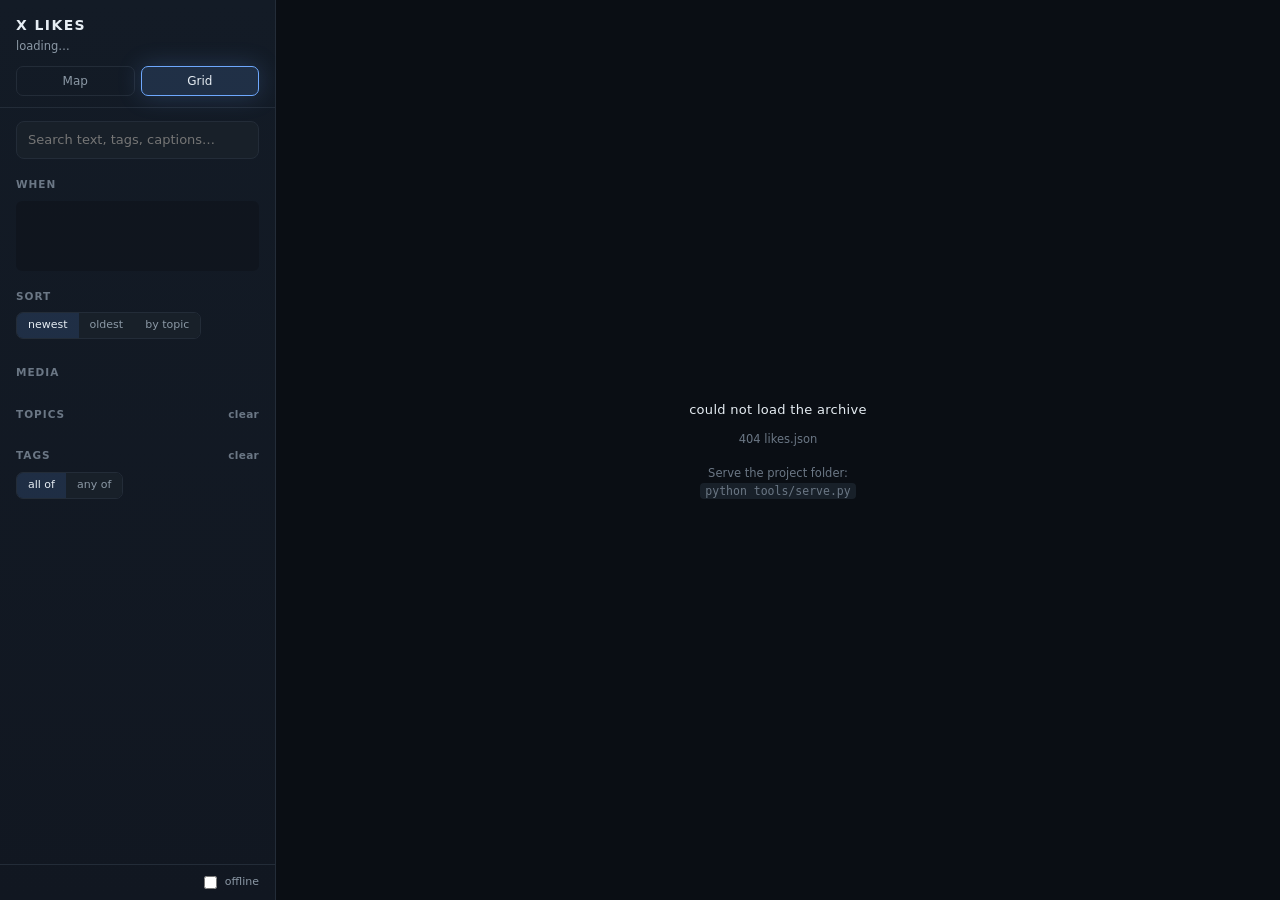
==== likes-viewer/grid.html @ c7ec0af4 "Tooling for scraping, embedding and browsing an X likes archive A Tampermonkey userscript pulls like" ====
<!doctype html>
<html lang="en">
<head>
<meta charset="utf-8">
<meta name="viewport" content="width=device-width, initial-scale=1">
<title>X Likes — Grid</title>
<link rel="stylesheet" href="style.css">
</head>
<body>
<div class="app">
  <aside class="side">
    <header>
      <h1>X Likes</h1>
      <div class="sub" id="sub">loading…</div>
      <nav class="views">
        <a href="index.html" id="toMap">Map</a>
        <a href="grid.html" class="on">Grid</a>
      </nav>
    </header>
    <div class="scroll">
      <input class="search" id="q" type="search" placeholder="Search text, tags, captions…">

      <div class="group" id="lassoGroup" hidden>
        <div class="lasso-chip">
          <span id="lassoCount"></span>
          <a href="index.html" id="lassoMap">see on map</a>
          <button id="lassoClear" title="Clear selection">&times;</button>
        </div>
      </div>

      <div class="group">
        <h2>When</h2>
        <canvas class="timeline" id="timeline"></canvas>
      </div>

      <div class="group">
        <h2>Sort</h2>
        <div class="mode" id="sort">
          <button data-s="new" class="on">newest</button>
          <button data-s="old">oldest</button>
          <button data-s="topic">by topic</button>
        </div>
      </div>

      <div class="group">
        <h2>Media</h2>
        <div class="chips" id="kinds"></div>
      </div>

      <div class="group" id="catGroup" hidden>
        <h2>Categories <button data-clear="cats">clear</button></h2>
        <div class="chips" id="cats"></div>
      </div>

      <div class="group" id="clusterGroup">
        <h2>Topics <button data-clear="clusters">clear</button></h2>
        <div class="clist" id="clusters"></div>
      </div>

      <div class="group">
        <h2>Tags <button data-clear="tags">clear</button></h2>
        <div class="mode" id="tagMode">
          <button data-m="and" class="on">all of</button>
          <button data-m="or">any of</button>
        </div>
        <div class="chips" id="tags"></div>
      </div>
    </div>
    <div class="foot">
      <span id="count"></span>
      <button class="linky" id="clearAll" hidden>clear all</button>
      <label><input type="checkbox" id="offline"> offline</label>
    </div>
  </aside>

  <main class="gridwrap" id="wrap">
    <div class="masonry" id="masonry"></div>
    <div class="sentinel" id="sentinel"></div>
    <div class="loading" id="loading">
      <div class="lstage" id="lstage">reading likes.json</div>
      <div class="bar"><i id="prog"></i></div>
      <div class="lsub" id="lsub"></div>
    </div>
  </main>
</div>

<script src="likes-core.js"></script>
<script src="timeline.js"></script>
<script>
(function () {
  'use strict';

  var PAGE = 120;
  var masonry = document.getElementById('masonry');
  var wrap = document.getElementById('wrap');
  var shown = [], drawn = 0, sortMode = 'new', timeline = null;

  var stageNames = {
    likes: 'reading likes.json',
    graph: 'reading the topic graph',
    labels: 'reading labels'
  };

  function onProgress(p) {
    document.getElementById('lstage').textContent = stageNames[p.stage] || p.stage;
    var bar = document.querySelector('.loading .bar');
    var known = p.total > 1;
    bar.classList.toggle('indet', !known);
    document.getElementById('prog').style.width =
      known ? Math.min(100, p.loaded / p.total * 100).toFixed(1) + '%' : '';
    document.getElementById('lsub').textContent =
      known ? (p.loaded / 1048576).toFixed(1) + ' / ' +
              (p.total / 1048576).toFixed(1) + ' MB' : '';
  }

  XL.load(onProgress).then(function (state) {
    document.getElementById('sub').textContent =
      XL.fmtCount(state.posts.length) + ' posts' +
      (state.labelled ? ' · labelled' : state.graph ? ' · clustered' : '');
    buildSidebar(state);
    layout();
    document.getElementById('loading').classList.add('hide');
    apply();
    var id = XL.state.restore.post;
    if (id && state.byId[id]) open(state.byId[id]);
  }).catch(function (e) {
    document.getElementById('loading').innerHTML =
      '<div class="lstage">could not load the archive</div>' +
      '<div class="lsub">' + e.message + '<br><br>Serve the project folder:' +
      '<br><code>python tools/serve.py</code></div>';
  });

  function layout() {
    masonry.style.columnCount =
      Math.max(2, Math.min(6, Math.round(wrap.clientWidth / 230)));
  }
  window.addEventListener('resize', layout);

  /* ---------------------------------------------------------------- cards */

  function card(post) {
    var el = document.createElement('div');
    el.className = 'card' + (post.kind === 'text' ? ' text' : '');
    if (post.kind !== 'text') {
      var shot = document.createElement('div');
      shot.className = 'shot skel';
      // Exact aspect from dims.json, so the column never reflows on load.
      shot.style.aspectRatio = post.w ? post.w + ' / ' + post.h : '1';
      var img = document.createElement('img');
      img.alt = '';
      img.loading = 'lazy';
      shot.appendChild(img);
      observer.observe(shot);
      pending.set(shot, { post: post, img: img });
      el.appendChild(shot);
      if (post.kind === 'video') {
        var b = document.createElement('span');
        b.className = 'play';
        b.textContent = '▶';
        el.appendChild(b);
      }
    }
    var cap = document.createElement('div');
    cap.className = 'cap';
    var who = document.createElement('b');
    who.textContent = '@' + (post.handle || 'unknown');
    cap.appendChild(who);
    var t = post.text || post.caption || '';
    if (t) {
      cap.appendChild(document.createTextNode(' ' +
        (t.length > 150 ? t.slice(0, 150) + '…' : t)));
    }
    el.appendChild(cap);
    el.onclick = function () { open(post); };
    return el;
  }

  var pending = new WeakMap();
  var observer = new IntersectionObserver(function (entries) {
    entries.forEach(function (en) {
      if (!en.isIntersecting) return;
      var shot = en.target, job = pending.get(shot);
      observer.unobserve(shot);
      if (!job) return;
      XL.thumb(job.post, function (loaded) {
        shot.classList.remove('skel');
        if (loaded) {
          job.img.src = loaded.src;
          job.img.classList.add('on');
        } else {
          shot.classList.add('blank');
        }
      });
    });
  }, { root: wrap, rootMargin: '700px 0px' });

  function draw(n) {
    var frag = document.createDocumentFragment();
    var end = Math.min(shown.length, drawn + n);
    for (var i = drawn; i < end; i++) frag.appendChild(card(shown[i]));
    masonry.appendChild(frag);
    drawn = end;
  }

  var sentinel = new IntersectionObserver(function (e) {
    if (e[0].isIntersecting && drawn < shown.length) draw(PAGE);
  }, { root: wrap, rootMargin: '900px 0px' });
  sentinel.observe(document.getElementById('sentinel'));

  function open(post) {
    XL.open(post, function (dir, current) {
      if (!shown.length) return;
      // A post reached through "more like this" may sit outside the current
      // filter; step from the start of the list rather than going dead.
      var i = shown.indexOf(current);
      open(i === -1 ? shown[dir > 0 ? 0 : shown.length - 1]
                    : shown[(i + dir + shown.length) % shown.length]);
    });
  }

  /* --------------------------------------------------------------- filter */

  function apply() {
    shown = XL.state.posts.filter(XL.matches);
    if (sortMode === 'new') {
      shown.sort(function (a, b) { return b.t - a.t; });
    } else if (sortMode === 'old') {
      shown.sort(function (a, b) { return a.t - b.t; });
    } else {
      shown.sort(function (a, b) {
        return (a.cluster - b.cluster) || (b.t - a.t);
      });
    }
    document.getElementById('count').textContent =
      XL.filterActive()
        ? XL.fmtCount(shown.length) + ' of ' + XL.fmtCount(XL.state.posts.length)
        : XL.fmtCount(XL.state.posts.length) + ' posts';
    document.getElementById('clearAll').hidden = !XL.filterActive();
    syncLasso();
    if (timeline) timeline.update(shown);
    XL.url.write();
    masonry.innerHTML = '';
    drawn = 0;
    XL.cancelPending();
    wrap.scrollTop = 0;
    draw(PAGE);
  }

  function syncLasso() {
    var g = document.getElementById('lassoGroup');
    var on = !!XL.filter.lasso;
    g.hidden = !on;
    if (on) {
      document.getElementById('lassoCount').textContent =
        XL.fmtCount(XL.filter.lasso.size) + ' selected';
    }
  }

  document.getElementById('lassoClear').onclick = function () {
    XL.setLasso(null);
    apply();
  };

  // Resolved on click, not on render: the hash is written on a debounce, so a
  // href built during apply() would still be missing the selection key.
  document.getElementById('lassoMap').onclick = function (e) {
    e.preventDefault();
    location.href = XL.url.link('index.html');
  };

  /* -------------------------------------------------------------- sidebar */

  function chip(label, n) {
    var el = document.createElement('button');
    el.className = 'chip';
    el.textContent = label;
    if (n !== undefined) {
      var s = document.createElement('span');
      s.className = 'n';
      s.textContent = n;
      el.appendChild(s);
    }
    return el;
  }

  function buildSidebar(state) {
    [['image', 'images'], ['video', 'videos'], ['text', 'text only']]
      .forEach(function (k) {
        var n = state.posts.filter(function (p) { return p.kind === k[0]; }).length;
        var el = chip(k[1], n);
        if (XL.filter.kinds.indexOf(k[0]) !== -1) el.classList.add('on');
        el.onclick = function () {
          XL.toggle(XL.filter.kinds, k[0]);
          el.classList.toggle('on');
          apply();
        };
        document.getElementById('kinds').appendChild(el);
      });

    if (state.categories.length) {
      document.getElementById('catGroup').hidden = false;
      state.categories.forEach(function (c) {
        var el = chip(c.name, c.count);
        if (XL.filter.categories.indexOf(c.name) !== -1) el.classList.add('on');
        el.onclick = function () {
          XL.toggle(XL.filter.categories, c.name);
          el.classList.toggle('on');
          apply();
        };
        document.getElementById('cats').appendChild(el);
      });
    }

    if (!state.clusters.length) document.getElementById('clusterGroup').hidden = true;
    state.clusters.slice().sort(function (a, b) { return b.size - a.size; })
      .forEach(function (c) {
        if (!c.size) return;
        var row = document.createElement('div');
        row.className = 'crow';
        row.innerHTML = '<span class="dot" style="background:' + c.color + '"></span>' +
                        '<span class="nm"></span><span class="n">' + c.size + '</span>';
        row.querySelector('.nm').textContent = c.name;
        row.title = (c.tags || []).join(', ');
        if (XL.filter.clusters.indexOf(c.id) !== -1) row.classList.add('on');
        row.onclick = function () {
          XL.toggle(XL.filter.clusters, c.id);
          row.classList.toggle('on');
          apply();
        };
        document.getElementById('clusters').appendChild(row);
      });

    state.tagList.slice(0, 60).forEach(function (t) {
      var el = chip(t.tag, t.count);
      if (XL.filter.tags.indexOf(t.tag) !== -1) el.classList.add('on');
      el.onclick = function () {
        XL.toggle(XL.filter.tags, t.tag);
        el.classList.toggle('on');
        apply();
      };
      document.getElementById('tags').appendChild(el);
    });

    document.querySelectorAll('#tagMode button').forEach(function (b) {
      b.classList.toggle('on', b.dataset.m === XL.filter.tagMode);
      b.onclick = function () {
        document.querySelectorAll('#tagMode button').forEach(function (o) {
          o.classList.toggle('on', o === b);
        });
        XL.filter.tagMode = b.dataset.m;
        apply();
      };
    });

    document.querySelectorAll('#sort button').forEach(function (b) {
      b.onclick = function () {
        document.querySelectorAll('#sort button').forEach(function (o) {
          o.classList.toggle('on', o === b);
        });
        sortMode = b.dataset.s;
        apply();
      };
    });

    document.querySelectorAll('[data-clear]').forEach(function (btn) {
      btn.onclick = function () {
        ({ cats: XL.filter.categories, clusters: XL.filter.clusters,
           tags: XL.filter.tags })[btn.dataset.clear].length = 0;
        syncChips();
        apply();
      };
    });

    document.getElementById('clearAll').onclick = clearEverything;

    var q = document.getElementById('q'), t;
    q.value = XL.filter.query;
    q.oninput = function () {
      clearTimeout(t);
      t = setTimeout(function () { XL.filter.query = q.value; apply(); }, 160);
    };

    var off = document.getElementById('offline');
    off.checked = XL.state.offline;
    off.onchange = function () { XL.setOffline(off.checked); apply(); };

    timeline = XLTimeline.create({
      canvas: document.getElementById('timeline'),
      onChange: function (r) { XL.filter.range = r; apply(); }
    });
    timeline.build(state.posts);
    if (XL.filter.range) timeline.setRange(XL.filter.range);

    XL.shortcuts({ search: q, clear: clearEverything });

    document.getElementById('toMap').onclick = function (e) {
      e.preventDefault();
      location.href = XL.url.link('index.html');
    };
  }

  function clearEverything() {
    XL.clearAll();
    document.getElementById('q').value = '';
    if (timeline) timeline.setRange(null);
    syncChips();
    apply();
  }

  function syncChips() {
    var kindMap = { images: 'image', videos: 'video', 'text only': 'text' };
    document.querySelectorAll('#cats .chip').forEach(function (el) {
      el.classList.toggle('on',
        XL.filter.categories.indexOf(el.firstChild.nodeValue) !== -1);
    });
    document.querySelectorAll('#tags .chip').forEach(function (el) {
      el.classList.toggle('on',
        XL.filter.tags.indexOf(el.firstChild.nodeValue) !== -1);
    });
    document.querySelectorAll('#kinds .chip').forEach(function (el) {
      el.classList.toggle('on',
        XL.filter.kinds.indexOf(kindMap[el.firstChild.nodeValue]) !== -1);
    });
    var sorted = XL.state.clusters.slice()
      .sort(function (a, b) { return b.size - a.size; })
      .filter(function (c) { return c.size; });
    document.querySelectorAll('#clusters .crow').forEach(function (row, i) {
      if (sorted[i]) {
        row.classList.toggle('on', XL.filter.clusters.indexOf(sorted[i].id) !== -1);
      }
    });
  }
})();
</script>
</body>
</html>
---- likes-viewer/style.css ----
:root {
  --bg: #0a0e14;
  --panel: #111721;
  --panel-2: #182029;
  --line: #232c38;
  --ink: #e6edf3;
  --ink-dim: #8b98a5;
  --ink-faint: #6b7785;
  --accent: #6ea8fe;
  --accent-2: #9ccbff;
  --accent-soft: rgba(110, 168, 254, .15);
  --glow: 0 0 24px rgba(110, 168, 254, .22);
}

* { box-sizing: border-box; }

html, body {
  height: 100%;
  margin: 0;
  background: var(--bg);
  color: var(--ink);
  font: 13px/1.5 "Segoe UI", system-ui, -apple-system, sans-serif;
  overflow: hidden;
}

body.xl-locked { overflow: hidden; }

a { color: var(--accent); text-decoration: none; }
a:hover { text-decoration: underline; }
button, input, select { font: inherit; color: inherit; }
code {
  background: var(--panel-2);
  padding: 1px 5px;
  border-radius: 4px;
  font-size: 11.5px;
}

/* ------------------------------------------------------------- layout */

.app {
  display: grid;
  grid-template-columns: 276px 1fr;
  height: 100vh;
}

.side {
  background: linear-gradient(180deg, #131b26, var(--panel));
  border-right: 1px solid var(--line);
  display: flex;
  flex-direction: column;
  min-height: 0;
}

.side header { padding: 15px 16px 11px; border-bottom: 1px solid var(--line); }

.side h1 {
  margin: 0 0 2px;
  font-size: 14px;
  font-weight: 600;
  letter-spacing: 1.4px;
  text-transform: uppercase;
}

.side .sub { color: var(--ink-dim); font-size: 11.5px; }

.side .scroll {
  overflow-y: auto;
  padding: 13px 16px 26px;
  flex: 1;
  min-height: 0;
  scrollbar-width: thin;
  scrollbar-color: var(--line) transparent;
}

.views { display: flex; gap: 6px; margin-top: 11px; }

.views a {
  flex: 1;
  text-align: center;
  padding: 5px 0;
  border: 1px solid var(--line);
  border-radius: 7px;
  color: var(--ink-dim);
  font-size: 12px;
  transition: .15s;
}

.views a.on {
  background: var(--accent-soft);
  border-color: var(--accent);
  color: var(--ink);
  box-shadow: var(--glow);
}

.views a:hover { text-decoration: none; color: var(--ink); }

/* ------------------------------------------------------------ controls */

.search {
  width: 100%;
  padding: 8px 11px;
  background: var(--panel-2);
  border: 1px solid var(--line);
  border-radius: 8px;
  outline: none;
  transition: .15s;
}

.search:focus { border-color: var(--accent); box-shadow: var(--glow); }

.group { margin-top: 18px; }

.group h2 {
  margin: 0 0 8px;
  font-size: 10.5px;
  text-transform: uppercase;
  letter-spacing: 1px;
  color: var(--ink-faint);
  display: flex;
  justify-content: space-between;
  align-items: center;
}

.group h2 button {
  background: none;
  border: 0;
  color: var(--ink-faint);
  cursor: pointer;
  font-size: 10.5px;
  letter-spacing: .3px;
  text-transform: none;
  padding: 0;
}

.group h2 button:hover { color: var(--accent); }

.chips { display: flex; flex-wrap: wrap; gap: 5px; }

.chip {
  padding: 3px 9px;
  border: 1px solid var(--line);
  border-radius: 999px;
  background: var(--panel-2);
  color: var(--ink-dim);
  cursor: pointer;
  font-size: 11.5px;
  white-space: nowrap;
  transition: .13s;
}

.chip:hover { color: var(--ink); border-color: #3a4553; }

.chip.on {
  background: var(--accent-soft);
  border-color: var(--accent);
  color: var(--ink);
  box-shadow: var(--glow);
}

.chip .n { opacity: .5; margin-left: 5px; font-size: 10.5px; }

.mode {
  display: inline-flex;
  border: 1px solid var(--line);
  border-radius: 7px;
  overflow: hidden;
  margin-bottom: 8px;
}

.mode button {
  background: var(--panel-2);
  border: 0;
  padding: 4px 11px;
  cursor: pointer;
  color: var(--ink-dim);
  font-size: 11px;
}

.mode button.on { background: var(--accent-soft); color: var(--ink); }

.clist { display: flex; flex-direction: column; gap: 2px; }

.crow {
  display: flex;
  align-items: center;
  gap: 8px;
  padding: 4px 7px;
  border-radius: 6px;
  cursor: pointer;
  color: var(--ink-dim);
  transition: .13s;
}

.crow:hover { background: var(--panel-2); color: var(--ink); }
.crow.on { background: var(--accent-soft); color: var(--ink); }

.crow .dot {
  width: 9px;
  height: 9px;
  border-radius: 50%;
  flex: none;
  box-shadow: 0 0 8px currentColor;
}

.crow .nm { flex: 1; overflow: hidden; text-overflow: ellipsis; white-space: nowrap; }
.crow .n { opacity: .45; font-size: 11px; }

.lasso-chip {
  display: flex;
  align-items: center;
  gap: 8px;
  padding: 6px 9px;
  border: 1px solid var(--accent);
  background: var(--accent-soft);
  border-radius: 8px;
  font-size: 11.5px;
  box-shadow: var(--glow);
}

.lasso-chip span { flex: 1; }
.lasso-chip button {
  background: none;
  border: 0;
  color: var(--ink-dim);
  cursor: pointer;
  font-size: 15px;
  line-height: 1;
  padding: 0;
}
.lasso-chip button:hover { color: var(--ink); }

.timeline {
  width: 100%;
  height: 70px;
  display: block;
  cursor: crosshair;
  border-radius: 6px;
  background: rgba(0, 0, 0, .18);
}

.foot {
  padding: 8px 16px;
  border-top: 1px solid var(--line);
  color: var(--ink-dim);
  font-size: 11px;
  display: flex;
  justify-content: space-between;
  align-items: center;
  gap: 8px;
}

.foot label { display: flex; align-items: center; gap: 5px; cursor: pointer; }

.linky {
  background: none;
  border: 0;
  color: var(--accent);
  cursor: pointer;
  font-size: 11px;
  padding: 0;
}

/* ---------------------------------------------------------------- map */

.stage { position: relative; min-width: 0; }

/* the GL canvas and the 2D text overlay are stacked exactly on top of one
   another; only the lower one takes pointer events */
.stage canvas { position: absolute; inset: 0; width: 100%; height: 100%; }
canvas#ov { pointer-events: none; }
canvas#cv { display: block; cursor: grab; }
canvas#cv.dragging { cursor: grabbing; }
canvas#cv.lassoing { cursor: crosshair; }

.hud {
  position: absolute;
  left: 15px;
  bottom: 13px;
  color: var(--ink-faint);
  font-size: 11.5px;
  pointer-events: none;
  text-shadow: 0 1px 4px #000;
}

.zoombar { position: absolute; right: 15px; bottom: 13px; display: flex; gap: 6px; }

.zoombar button {
  width: 30px;
  height: 30px;
  border-radius: 8px;
  border: 1px solid var(--line);
  background: rgba(17, 23, 33, .92);
  color: var(--ink);
  cursor: pointer;
  line-height: 1;
  transition: .13s;
}

.zoombar button:hover { border-color: var(--accent); color: var(--accent-2); }
.zoombar button.on {
  border-color: var(--accent);
  background: var(--accent-soft);
  box-shadow: var(--glow);
}
.zoombar button.wide { width: auto; padding: 0 11px; font-size: 11.5px; }

.tip {
  position: absolute;
  pointer-events: none;
  max-width: 300px;
  padding: 9px 11px;
  background: rgba(10, 14, 20, .97);
  border: 1px solid var(--line);
  border-radius: 9px;
  box-shadow: 0 10px 30px rgba(0, 0, 0, .6);
  z-index: 20;
}

.tip .h { color: var(--accent-2); font-size: 11.5px; margin-bottom: 3px; }
.tip .t { font-size: 12px; max-height: 78px; overflow: hidden; }
.tip .g { color: var(--ink-faint); font-size: 11px; margin-top: 5px; }

/* ------------------------------------------------------------ loading */

.loading {
  position: absolute;
  inset: 0;
  display: grid;
  place-content: center;
  justify-items: center;
  gap: 11px;
  text-align: center;
  background: var(--bg);
  z-index: 30;
  transition: opacity .3s;
}

.loading.hide { opacity: 0; pointer-events: none; }

.lstage { font-size: 13px; letter-spacing: .3px; }
.lsub { color: var(--ink-faint); font-size: 11.5px; min-height: 17px; }

.loading .bar {
  width: 260px;
  height: 3px;
  background: var(--panel-2);
  border-radius: 2px;
  overflow: hidden;
}

.loading .bar i {
  display: block;
  height: 100%;
  width: 0;
  background: linear-gradient(90deg, var(--accent), var(--accent-2));
  box-shadow: var(--glow);
  transition: width .18s;
}

/* stages with no byte count get a sweep rather than a bar stuck at zero */
.loading .bar.indet i {
  width: 38%;
  transition: none;
  animation: slide 1.15s ease-in-out infinite;
}

@keyframes slide {
  from { transform: translateX(-110%); }
  to { transform: translateX(300%); }
}

/* --------------------------------------------------------------- grid */

.gridwrap { overflow-y: auto; padding: 16px; min-height: 0; position: relative; }

.masonry { column-gap: 10px; }

.card {
  break-inside: avoid;
  margin: 0 0 10px;
  background: var(--panel);
  border: 1px solid var(--line);
  border-radius: 11px;
  overflow: hidden;
  cursor: pointer;
  position: relative;
  transition: border-color .15s, transform .15s;
}

.card:hover { border-color: var(--accent); transform: translateY(-2px); }

.card .shot { position: relative; width: 100%; background: var(--panel-2); }

.card .shot img {
  display: block;
  width: 100%;
  height: 100%;
  object-fit: cover;
  opacity: 0;
  transition: opacity .3s;
}

.card .shot img.on { opacity: 1; }
.card .shot.blank::after {
  content: 'unavailable';
  position: absolute;
  inset: 0;
  display: grid;
  place-content: center;
  color: var(--ink-faint);
  font-size: 11px;
}

/* Shimmer while the thumbnail is still on the wire. */
.skel {
  background: linear-gradient(100deg, #182029 30%, #212b36 50%, #182029 70%);
  background-size: 220% 100%;
  animation: sweep 1.4s linear infinite;
}

@keyframes sweep {
  from { background-position: 140% 0; }
  to { background-position: -40% 0; }
}

.card .cap { padding: 7px 10px 10px; font-size: 12px; color: var(--ink-dim); }
.card .cap b { color: var(--ink); font-weight: 600; }
.card.text .cap { color: var(--ink); font-size: 13px; }

.card .play {
  position: absolute;
  top: 8px;
  right: 8px;
  background: rgba(0, 0, 0, .66);
  border-radius: 6px;
  padding: 1px 7px;
  font-size: 11px;
}

.sentinel { height: 1px; }

/* -------------------------------------------------------------- popup */

.xl-popup { position: fixed; inset: 0; z-index: 100; }

.xl-backdrop {
  position: absolute;
  inset: 0;
  background: rgba(3, 6, 10, .86);
  backdrop-filter: blur(4px);
}

.xl-panel {
  position: relative;
  margin: 3vh auto;
  width: min(1060px, 90vw);      /* JS narrows this to the media's aspect */
  max-width: 90vw;
  max-height: 94vh;
  display: flex;
  flex-direction: column;
  background: var(--panel);
  border: 1px solid var(--line);
  border-radius: 14px;
  overflow: hidden;
  box-shadow: 0 30px 80px rgba(0, 0, 0, .6);
}

.xl-media {
  overflow: hidden;
  background: #05080c;
  display: flex;
  align-items: center;
  justify-content: center;
  min-height: 0;
  flex: 0 0 auto;
}

.xl-media.xl-textonly { display: none; }

.xl-panel.xl-textpost {
  width: min(660px, 92vw);
  margin-top: max(3vh, calc(50vh - 220px));
}

.xl-textpost .xl-meta { padding: 22px 26px 22px; }

.xl-textpost .xl-text {
  font-size: 17px;
  line-height: 1.62;
  margin: 0 0 18px;
  max-height: 56vh;
  color: var(--ink);
}

.xl-textpost .xl-head { font-size: 13px; }

.xl-shot {
  position: relative;
  width: 100%;
  height: 100%;
  display: flex;
  align-items: center;
  justify-content: center;
}

.xl-shot img, .xl-shot video {
  max-width: 100%;
  max-height: 100%;
  width: auto;
  height: auto;
  object-fit: contain;
  display: block;
}

.xl-count {
  position: absolute;
  top: 10px;
  left: 10px;
  background: rgba(0, 0, 0, .62);
  border-radius: 999px;
  padding: 2px 9px;
  font-size: 11px;
  letter-spacing: .3px;
}

/* filmstrip for the 396 posts that carry more than one image */
.xl-gallery {
  display: flex;
  gap: 7px;
  padding: 9px;
  justify-content: center;
  flex-wrap: wrap;
  background: #05080c;
  border-top: 1px solid var(--line);
}

.xl-gt {
  width: 58px;
  height: 58px;
  padding: 0;
  border: 1px solid var(--line);
  border-radius: 8px;
  overflow: hidden;
  background: var(--panel-2);
  cursor: pointer;
  opacity: .5;
  transition: .14s;
}

.xl-gt img { width: 100%; height: 100%; object-fit: cover; display: block; }
.xl-gt:hover { opacity: .85; }
.xl-gt.on { opacity: 1; border-color: var(--accent); box-shadow: var(--glow); }

/* The already-decoded thumbnail paints instantly under the full-size image. */
.xl-ph {
  position: absolute;
  inset: 0;
  width: 100%;
  height: 100%;
  object-fit: contain;
  filter: blur(16px);
  transform: scale(1.04);
  opacity: .85;
}

.xl-full { position: relative; opacity: 0; transition: opacity .35s; }
.xl-full.on { opacity: 1; }

.xl-shot.xl-failed::after {
  content: 'media unavailable — open on X';
  position: absolute;
  inset: 0;
  display: grid;
  place-content: center;
  color: var(--ink-faint);
  font-size: 12px;
}

.xl-spin {
  position: absolute;
  top: 50%;
  left: 50%;
  width: 26px;
  height: 26px;
  margin: -13px 0 0 -13px;
  border: 2px solid rgba(255, 255, 255, .16);
  border-top-color: var(--accent);
  border-radius: 50%;
  animation: spin .8s linear infinite;
}

@keyframes spin { to { transform: rotate(360deg); } }

.xl-galwrap { flex: 0 0 auto; }
.xl-meta {
  padding: 15px 18px 18px;
  overflow-y: auto;
  flex: 1 1 auto;
  min-height: 0;
}

.xl-head { display: flex; gap: 10px; align-items: baseline; margin-bottom: 10px; }
.xl-handle { font-weight: 600; }
.xl-time { color: var(--ink-faint); font-size: 11.5px; }

.xl-text { margin: 0 0 14px; max-height: 20vh; overflow: auto; }
.xl-text p { margin: 0 0 0.6em; }
.xl-text p:last-child { margin-bottom: 0; }

.xl-tags { display: flex; flex-wrap: wrap; gap: 6px; margin-bottom: 14px; }

.xl-tag {
  font-size: 11px;
  padding: 2px 9px;
  border-radius: 999px;
  background: var(--panel-2);
  border: 1px solid var(--line);
  color: var(--ink-dim);
}

.xl-tag.xl-cat {
  border-color: var(--accent);
  color: var(--accent-2);
  text-transform: uppercase;
  letter-spacing: .6px;
  font-size: 10px;
}

.xl-link { display: inline-block; }

.xl-more { margin-top: 18px; border-top: 1px solid var(--line); padding-top: 16px; }

.xl-more h3 {
  margin: 0 0 11px;
  font-size: 10.5px;
  text-transform: uppercase;
  letter-spacing: 1px;
  color: var(--ink-faint);
  font-weight: 600;
}

.xl-strip {
  display: flex;
  gap: 7px;
  overflow-x: auto;
  /* room for the 2px hover lift and the 2px focus ring: overflow-x:auto forces
     overflow-y to auto, so anything outside the padding box gets clipped */
  padding: 6px 2px 9px;
  scrollbar-width: thin;
  scrollbar-color: var(--line) transparent;
}

.xl-strip::-webkit-scrollbar { height: 6px; }
.xl-strip::-webkit-scrollbar-track { background: transparent; }
.xl-strip::-webkit-scrollbar-thumb {
  background: var(--line);
  border-radius: 3px;
}
.xl-strip::-webkit-scrollbar-thumb:hover { background: #3a4553; }

.xl-near {
  flex: none;
  width: 74px;
  height: 74px;
  padding: 0;
  border: 1px solid var(--line);
  border-radius: 9px;
  overflow: hidden;
  background: var(--panel-2);
  cursor: pointer;
  transition: .14s;
  user-select: none;
}

.xl-near.skel, .xl-gt.skel {
  background: linear-gradient(100deg, #182029 30%, #212b36 50%, #182029 70%);
  background-size: 220% 100%;
  animation: sweep 1.4s linear infinite;
}

.xl-near:focus:not(:focus-visible),
.xl-gt:focus:not(:focus-visible) { outline: none; }

.xl-near:focus-visible,
.xl-gt:focus-visible {
  outline: 2px solid var(--accent);
  outline-offset: 2px;
}

.xl-near:hover { border-color: var(--accent); transform: translateY(-2px); }
.xl-near img { width: 100%; height: 100%; object-fit: cover; display: block; }
.xl-near-text {
  opacity: 1;
  background: var(--panel-2);
  text-align: left;
  width: 116px;              /* words need more room than a picture does */
  position: relative;
}

.xl-near-text span {
  display: block;
  padding: 7px 8px;
  font-size: 9.5px;
  line-height: 1.35;
  color: var(--ink-dim);
  height: 100%;
  overflow: hidden;
}

/* fade the clipped last line instead of guillotining it */
.xl-near-text::after {
  content: '';
  position: absolute;
  left: 0;
  right: 0;
  bottom: 0;
  height: 18px;
  background: linear-gradient(transparent, var(--panel-2));
  pointer-events: none;
}

.xl-near-text:hover span { color: var(--ink); }
.xl-near-blank { opacity: .35; }

.xl-close, .xl-nav {
  position: absolute;
  z-index: 3;
  border: 1px solid var(--line);
  background: rgba(10, 14, 20, .85);
  color: var(--ink);
  cursor: pointer;
  border-radius: 9px;
  transition: .13s;
}

.xl-close { top: 11px; right: 11px; width: 31px; height: 31px; font-size: 18px; }
.xl-nav {
  position: fixed;
  top: 50%;
  transform: translateY(-50%);
  width: 36px;
  height: 60px;
  font-size: 22px;
}
.xl-prev { left: 12px; }
.xl-next { right: 12px; }
.xl-close:hover, .xl-nav:hover { border-color: var(--accent); color: var(--accent-2); }

@media (max-width: 820px) {
  .app { grid-template-columns: 1fr; grid-template-rows: auto 1fr; }
  .side { max-height: 44vh; }
}
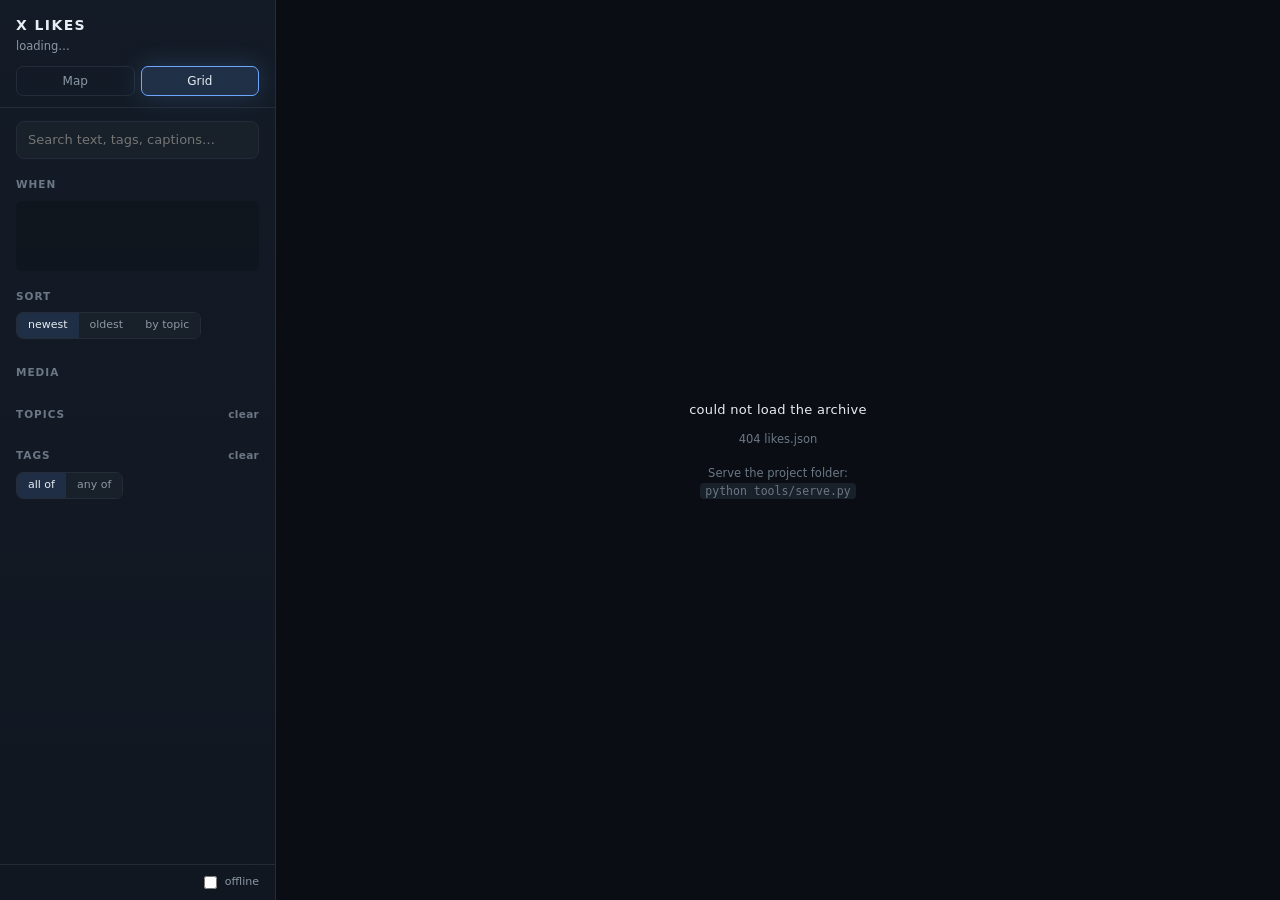
==== commit 4a69d61b: "Open the viewer as an app window, and add a shortcut The launcher now hands the URL to Chrome or Edg" ====
--- a/likes-viewer/grid.html
+++ b/likes-viewer/grid.html
@@ -4,6 +4,7 @@
 <meta charset="utf-8">
 <meta name="viewport" content="width=device-width, initial-scale=1">
 <title>X Likes — Grid</title>
+<link rel="icon" href="favicon.svg">
 <link rel="stylesheet" href="style.css">
 </head>
 <body>
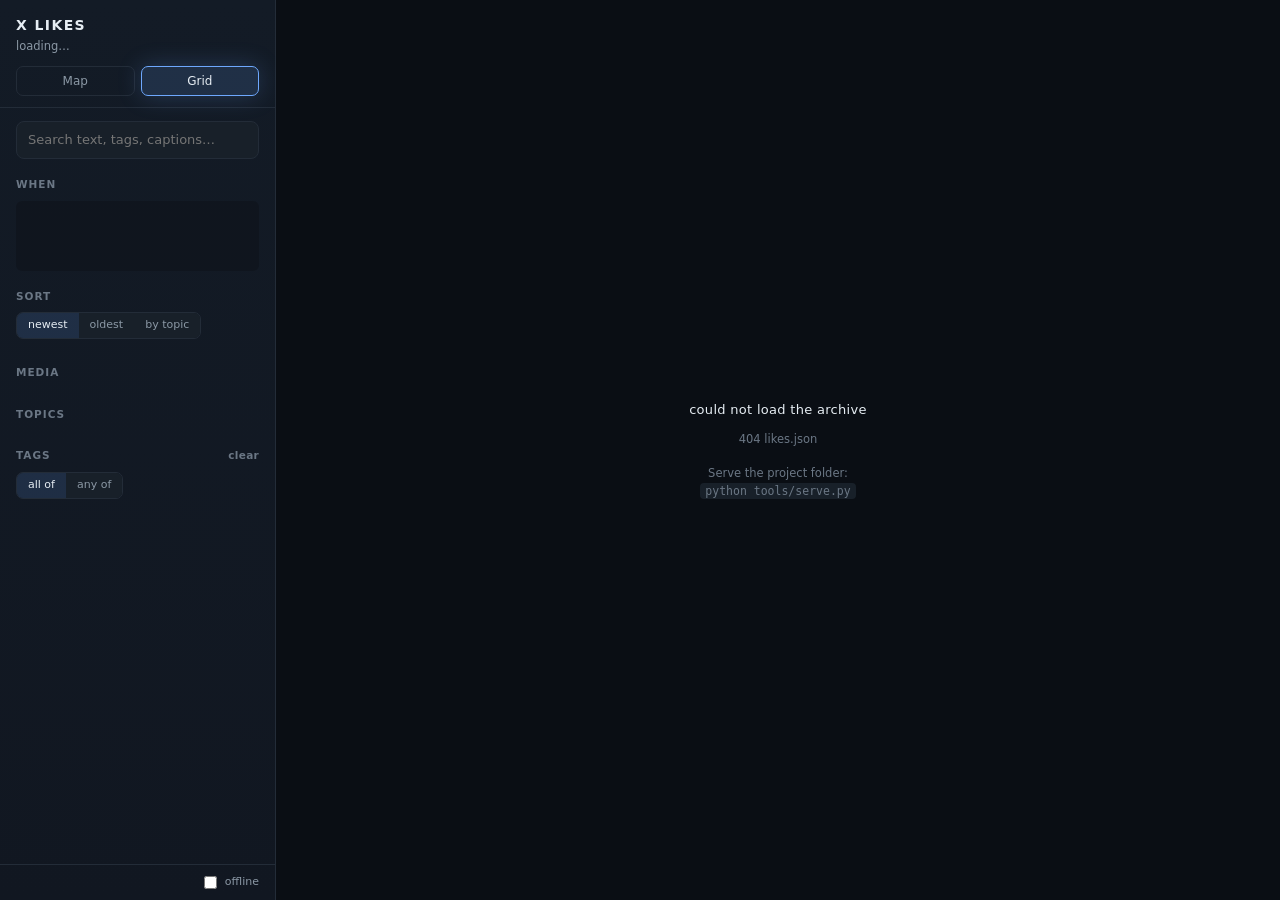
==== commit 30ff8412: "Drop the per-section clear links from Categories and Topics The footer's "clear all" already covers " ====
--- a/likes-viewer/grid.html
+++ b/likes-viewer/grid.html
@@ -49,12 +49,12 @@
       </div>
 
       <div class="group" id="catGroup" hidden>
-        <h2>Categories <button data-clear="cats">clear</button></h2>
+        <h2>Categories</h2>
         <div class="chips" id="cats"></div>
       </div>
 
       <div class="group" id="clusterGroup">
-        <h2>Topics <button data-clear="clusters">clear</button></h2>
+        <h2>Topics</h2>
         <div class="clist" id="clusters"></div>
       </div>
 
